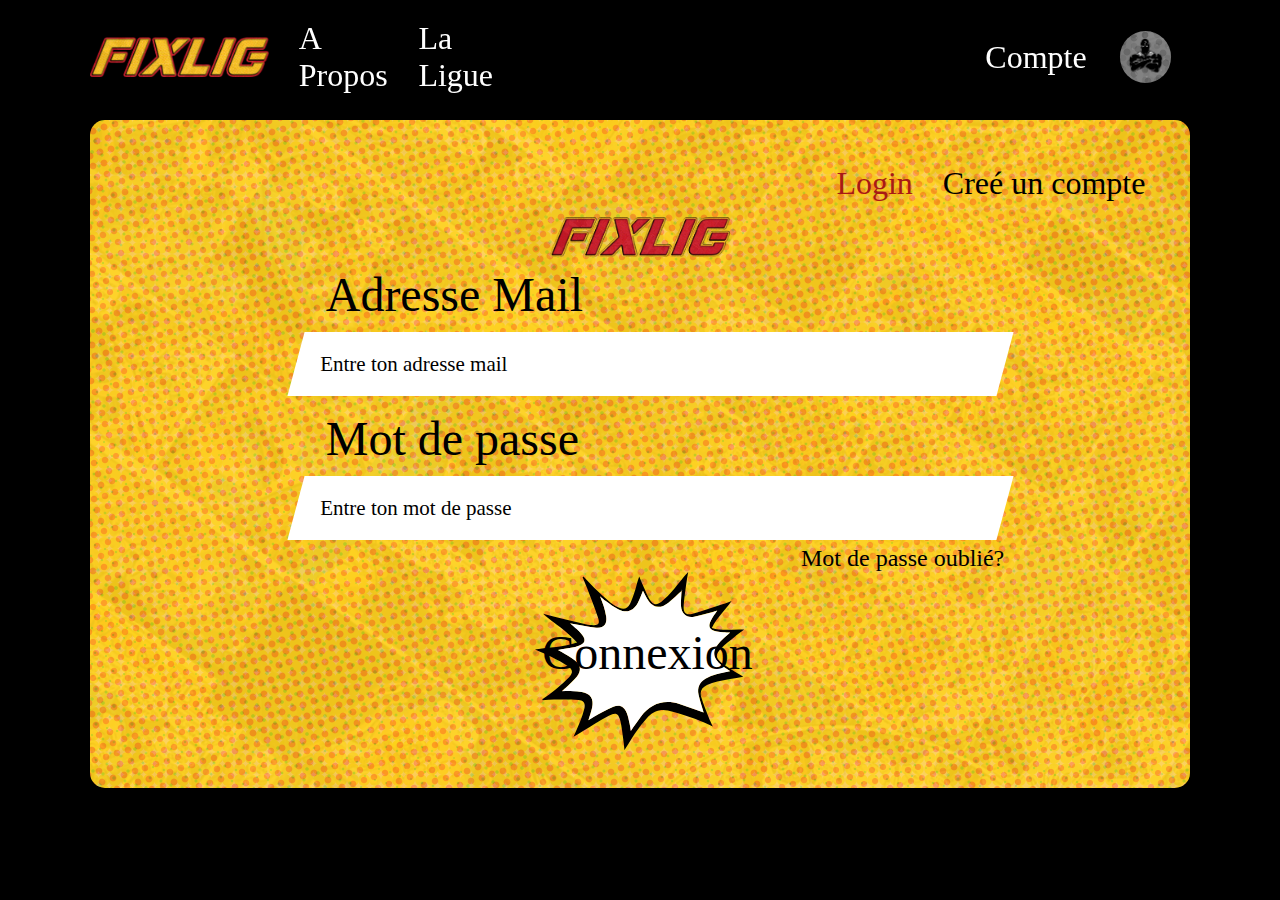
==== connexion.html @ 6ec14e94 "Accueil non logué Inscription Connexion" ====
<!DOCTYPE html>
<html lang="en">

<head>
    <meta charset="UTF-8">
    <meta http-equiv="X-UA-Compatible" content="IE=edge">
    <meta name="viewport" content="width=device-width, initial-scale=1.0">
    <link rel="stylesheet" href="./assets/css/nav.css">
    <link rel="stylesheet" href="./assets/css/main.css">
    <link rel="stylesheet" href="./assets/css/landingPage.css">
    <link rel="stylesheet" href="./assets/css/connexion.css">
    <link rel="stylesheet" href="./assets/css/footer.css">
    <link rel="shortcut icon" type="image/ico" href="./assets/img/favicon.ico" />
    <title>Connexion</title>
</head>

<body>
    <div class="navbar">
        <div class="primary">
            <a class="navButton2" href="#"><img class="logo" src="./assets/img/3.png"></a>
            <a class="whiteText navButton" href="#">A Propos</a>
            <a class="whiteText navButton" href="#">La Ligue</a>
        </div>
        <div class="compte">
            <a class="whiteText navButton" href="">Compte</a>
            <div class="navButton">
                <div class="bckgProfil">
                    <img class="logoProfil" src="./assets/img/loginLogo.png">
                </div>
            </div>
        </div>
    </div>

    <div class="connecInscription">
        <div class="btnLogin">
            <a class="loginR" href="#">Login</a>
            <a class="login" href="#">Creé un compte</a>
        </div>
        <div class="logoConnex">
            <img class="logoLogin" src="./assets/img/logoRougeJaune.png">
        </div>
        <div class="connexion">
            <div class="groupeLogin">
                <label class="labelLogin">Adresse Mail</label>
                <div class="input right">
                    <input type="text" onfocus="this.placeholder = ''" placeholder="Entre ton adresse mail" onblur="this.placeholder = 'Entre ton adresse mail'">
                </div>
            </div>
            <div class="groupeLogin">
                <label class="labelLogin">Mot de passe</label>
                <div class="input right">
                    <input type="password" onfocus="this.placeholder = ''" placeholder="Entre ton mot de passe" onblur="this.placeholder = 'Entre ton mot de passe'">
                </div>
            </div>
            <div class="mdpOubl">
                <a class="mdp" href="#">Mot de passe oublié?</a>
            </div>
        </div>
        <div class="btnConnexion">
            <div class="btnConText">
                <p>Connexion</p>
            </div>
            <a href="#">
                <svg id="bubbleConnexion" xmlns="http://www.w3.org/2000/svg" viewBox="0 0 293.53 249.82">
                    <defs>
                        <style>.cls-1{fill:#fff;}</style>
                    </defs>
                    <g id="Calque_2" data-name="Calque 2">
                    <g id="Calque_1-2" data-name="Calque 1">
                    <path d="M10.29,178.64c6.37-4.71,12.94-9.18,19.06-14.19a185.37,185.37,0,0,0,18.49-16.67c5.7-6.12,5.31-10.69-1.54-15.44-7.19-5-15.09-9-22.92-13-7.2-3.67-14.71-6.73-23.38-10.65,20.21-3.29,39.55-2.89,59.09-9.74-14-16.25-31.64-26.36-47.72-40.51L26,62.34c4.66,1.25,9.3,2.59,14,3.71Q57,70.12,74,74a28.4,28.4,0,0,0,5.46.54c9.78.25,11.82-1.62,8.81-11-4.4-13.75-10-27.14-15.1-40.64-2-5.24-4.25-10.38-6.38-15.57l1.22-1c4.86,5.12,9.54,10.42,14.61,15.32C90.25,29,98,36.32,106.08,43.22a44.18,44.18,0,0,0,12,6.91c6.75,2.73,11.84,1.14,15.17-5.38,3.13-6.15,5.27-12.87,7.34-19.5,1.91-6.15,3.15-12.5,5.67-18.93,2.12,5.07,4.14,10.19,6.4,15.2,2.6,5.75,5,11.65,8.24,17,4.57,7.61,9.55,8.77,16.5,3.17a129.87,129.87,0,0,0,17.2-17.26C201.39,16.51,207.42,8,214.92,0c-.91,5.56-2,11.1-2.69,16.68-1.36,10.38-3.07,20.75-3.64,31.18-.54,9.91,3.2,13.3,12.78,10.77,14.42-3.82,28.5-9,42.7-13.59,3.59-1.18,7.09-2.63,11.74-4.36C266.68,54,254.87,64,248.09,78.52c15,4.56,29.79,1.25,45.44,2.3-5,3.82-9.4,7-13.58,10.38-6.2,5-12.6,9.89-18.29,15.46-9,8.77-8.67,14.52,1.47,22,7.61,5.61,16,10.14,24.06,15.15,1.51.94,3,1.9,5,3.18-12.56,2.21-24.5,4.08-36.32,6.52a63.31,63.31,0,0,0-14.54,5.05c-7.34,3.53-10.37,9-8.09,16.8,3,10.16,7.21,19.95,11,29.85,1.37,3.53,3.12,6.9,5.24,11.51-9.09-3.94-16.9-7.87-25.08-10.73-12.52-4.36-25.13-8.64-38-11.72-10.32-2.47-20.2.9-27.44,8.59a206.09,206.09,0,0,0-19,24.24c-5,7.21-9,15.13-14.43,22.72-.59-5.27-1.06-10.56-1.79-15.81-1.15-8.23-2-16.55-3.85-24.62-2.58-11-6.22-13-16.32-7.68-12.2,6.41-23.78,14-35.56,21.21-4.5,2.75-8.82,5.81-13.93,8.19,3.15-7.23,6.48-14.39,9.37-21.72a134,134,0,0,0,5.76-17.49c1.81-7.52-.53-11.7-8.17-12.34-11.39-1-22.9-.62-34.35-.61-5.3,0-10.6.54-15.9.84Zm226.34,18.42c-2.38-8.22-5.4-16.66-7.2-25.36-2-9.59,1.6-17.53,10.32-22.33a72.75,72.75,0,0,1,14.75-5.88c6.11-1.79,12.43-2.87,19.35-4.41-3.06-2-5.55-3.63-8-5.31-18-12.5-19-23.58-3.26-38.7,3.37-3.23,7-6.24,11.29-10.11-4-.19-6.78-.25-9.56-.47a80.54,80.54,0,0,1-8.92-1c-11-2.06-13.34-7.1-7.84-16.94,2.27-4.07,5.1-7.83,8.17-12.5-2.44.82-4,1.43-5.53,1.84-9,2.33-17.89,5.23-27,6.75-10.73,1.8-17.44-3.8-18.28-14.6-.43-5.61.19-11.3.44-16.94.09-2.19.47-4.36.72-6.55.16.4.33.8.5,1.2C200.14,31.53,194,37.63,187.22,43,175,52.56,165,50.46,157.06,37c-2.06-3.49-3.78-7.18-5.58-10.64-2.45,5.89-4.34,11.8-7.26,17.16-6.1,11.22-15.43,14.53-26.87,9-6.65-3.22-12.56-8-18.68-12.27-2.29-1.58-4.25-3.63-7.4-6.38C93.38,39.69,95.18,44,96.51,48.4a96.24,96.24,0,0,1,3.33,14.05c1.52,10.88-3.08,16.55-14.16,15.7-10.54-.8-21-3.4-31.41-5.2l-5.09-.87c3.79,3.22,6.68,5.46,9.32,8a74.55,74.55,0,0,1,7.84,8.36c5.22,6.78,4,11.47-4,14.67a69.23,69.23,0,0,1-12,3.32c-5.64,1.13-11.35,1.88-18.11,3,2,1.1,3,1.59,4,2.18C42.82,115.64,49.89,119.19,56,124c8.27,6.53,9.26,14.45,2.73,22.76-4.78,6.08-10.94,11.08-16.52,16.52-1.21,1.17-2.57,2.18-4.52,3.82,5.66,0,10.13-.16,14.59,0a91.83,91.83,0,0,1,13.38,1.26c12.46,2.4,17.17,9.57,14.41,22-1.27,5.74-3.29,11.31-5.18,17.66,3-1.94,5.43-3.71,8-5.09,8.94-4.73,17.67-10,27-13.76,9.14-3.63,15.46-.17,19,9.07,1.77,4.62,2.69,9.57,3.8,14.42.73,3.22,1.11,6.51,1.73,10.29,5.12-7.24,9.52-13.89,14.33-20.22,13.85-18.26,31.87-24.41,53.84-17.54C214.17,188.88,225.51,193.18,236.63,197.06Z"/>
                    <path class="cls-1" d="M236.63,197.06c-11.12-3.88-22.46-8.18-34-11.79-22-6.87-40-.72-53.84,17.54-4.81,6.33-9.21,13-14.33,20.22-.62-3.78-1-7.07-1.73-10.29-1.11-4.85-2-9.8-3.8-14.42-3.53-9.24-9.85-12.7-19-9.07-9.36,3.72-18.09,9-27,13.76-2.61,1.38-5,3.15-8,5.09,1.89-6.35,3.91-11.92,5.18-17.66,2.76-12.47-2-19.64-14.41-22a91.83,91.83,0,0,0-13.38-1.26c-4.46-.21-8.93,0-14.59,0,2-1.64,3.31-2.65,4.52-3.82,5.58-5.44,11.74-10.44,16.52-16.52,6.53-8.31,5.54-16.23-2.73-22.76-6.08-4.8-13.15-8.35-19.79-12.44-1-.59-2-1.08-4-2.18,6.76-1.09,12.47-1.84,18.11-3a69.23,69.23,0,0,0,12-3.32c8-3.2,9.26-7.89,4-14.67a74.55,74.55,0,0,0-7.84-8.36c-2.64-2.51-5.53-4.75-9.32-8l5.09.87c10.46,1.8,20.87,4.4,31.41,5.2,11.08.85,15.68-4.82,14.16-15.7A96.24,96.24,0,0,0,96.51,48.4c-1.33-4.43-3.13-8.71-5.24-14.49,3.15,2.75,5.11,4.8,7.4,6.38,6.12,4.25,12,9.05,18.68,12.27,11.44,5.52,20.77,2.21,26.87-9,2.92-5.36,4.81-11.27,7.26-17.16,1.8,3.46,3.52,7.15,5.58,10.64C165,50.46,175,52.56,187.22,43c6.77-5.32,12.92-11.42,19.36-17.17-.17-.4-.34-.8-.5-1.2-.25,2.19-.63,4.36-.72,6.55-.25,5.64-.87,11.33-.44,16.94.84,10.8,7.55,16.4,18.28,14.6,9.13-1.52,18-4.42,27-6.75,1.57-.41,3.09-1,5.53-1.84-3.07,4.67-5.9,8.43-8.17,12.5-5.5,9.84-3.12,14.88,7.84,16.94a80.54,80.54,0,0,0,8.92,1c2.78.22,5.57.28,9.56.47-4.33,3.87-7.92,6.88-11.29,10.11-15.73,15.12-14.77,26.2,3.26,38.7,2.43,1.68,4.92,3.28,8,5.31-6.92,1.54-13.24,2.62-19.35,4.41a72.75,72.75,0,0,0-14.75,5.88c-8.72,4.8-12.31,12.74-10.32,22.33C231.23,180.4,234.25,188.84,236.63,197.06Z"/></g></g>
                </svg>
            </a>
        </div>
    </div>

</body>

</html>
---- assets/css/nav.css ----
/* -------------------- Nav ------------------ */

.logo {
    width: 14vw;
    height: auto;
}

.logoProfil {
    width: 100%;
    height: auto;
    margin: auto;
}

.navbar {
    display: flex;
    flex-direction: row;
    align-items: center;
    justify-content: space-between;
    position: fixed;
    top: 0;
    background-color: rgba(0, 0, 0, 0.8);
    padding: 20px 7vw;
    width: -webkit-fill-available;
    z-index: 10;
}

.compte {
    display: flex;
    align-items: center;
    flex-direction: row;
    justify-content: space-between;
    width: calc(14vw + 20px);
}

.bckgProfil {
    background-image: url("../img/bgLogoProfil.png");
    display: flex;
    justify-content: center;
    border-radius: 50px;
    width: 4vw;
    height: 4vw;
}

.navButton {
    width: 7vw;
    display: flex;
    align-items: center;
    justify-content: center;
}

.navButton2 {
    width: 14vw;
    display: flex;
    align-items: center;
    justify-content: center;
}

.primary {
    display: flex;
    align-items: center;
    flex-direction: row;
    justify-content: space-between;
    width: calc(28vw + 60px);
}

.whiteText {
    color: white;
}
---- assets/css/main.css ----
@font-face {
    font-family: 'badabb';
    src: url("./../font/badabb.ttf");
}

@import url('https://fonts.googleapis.com/css2?family=Architects+Daughter&display=swap');
body {
    background-color: black;
    margin: 0;
    padding: 0;
}

p {
    font-family: 'Architects Daughter', cursive;
    margin: 0;
    padding: 0;
}

a {
    font-family: 'badabb';
    text-decoration: none;
    font-size: 2em;
    cursor: pointer;
}


/* -------------------- Main ------------------ */

#main {
    width: auto;
    height: 80vh;
    margin: 120px 7vw 0 7vw;
    background-image: url("./../img/bg.png");
    border-radius: 15px;
    display: flex;
    flex-direction: column;
    justify-content: center;
    align-items: center;
}

#bouton-smash {
    position: relative;
    width: calc(28vw + 60px);
    height: auto;
    display: flex;
    flex-direction: column;
    justify-content: center;
    align-items: center;
    /* pointer-events: none; */
}

#bubble_cloud2 {
    width: 100%;
    height: auto;
}

.cls-2 {
    fill: #FDC324;
}

.btnTxt {
    position: absolute;
    text-align: center;
    padding: 0 0 50px 50px;
}

#btnSub {
    font-family: 'badabb';
    font-size: 5em;
}

#btnSub1 {
    font-family: 'Architects Daughter', cursive;
    font-size: 1.5em;
}
---- assets/css/connexion.css ----
.connecInscription {
    background-image: url("../img/bg2.png");
    margin: 120px 7vw 0 7vw;
    border-radius: 15px;
    padding: 30px;
}


/* --------------------------------------------------------Boutons Login / Créer un compte------------------------------------------------ */

.btnLogin {
    display: flex;
    justify-content: flex-end;
    align-items: center;
}

.login {
    color: black;
    padding: 15px;
}

.loginR {
    color: #A81916;
    padding: 15px;
}


/* --------------------------------------------------------Logo FIXLIG ROUGE------------------------------------------------ */

.logoConnex {
    display: flex;
    justify-content: center;
    align-items: center;
}

.logoLogin {
    width: 14vw;
    height: auto;
}


/* --------------------------------------------------------Form Connexion------------------------------------------------ */

.connexion {
    width: 70%;
    margin: auto;
}

.groupeLogin {
    display: flex;
    flex-direction: column;
    justify-content: left;
}

.labelLogin {
    font-family: "BADABB";
    font-size: 3em;
    padding: 10px 50px;
}

.mdpOubl {
    display: flex;
    justify-content: flex-end;
    align-items: center;
}

.mdp {
    color: black;
    font-family: 'Architects Daughter', cursive;
    font-size: 1.5em;
}

.input {
    height: 4em;
    padding: 0 10px;
    margin: 0 0 5px 20px;
    background-color: white;
    -moz-transition: all 0.2s ease-in;
    -o-transition: all 0.2s ease-in;
    -webkit-transition: all 0.2s ease-in;
    transition: all 0.2s ease-in;
}

.input input {
    width: 100%;
    height: 4em;
    border: none;
    outline: none;
    padding: 6px 0 8px 5px;
    font-size: 14px;
    color: black;
    background-color: transparent;
}

.input.right {
    -moz-transform: skew(-15deg, 0);
    -ms-transform: skew(-15deg, 0);
    -webkit-transform: skew(-15deg, 0);
    transform: skew(-15deg, 0);
}

.input.right input {
    -moz-transform: skew(15deg, 0);
    -ms-transform: skew(15deg, 0);
    -webkit-transform: skew(15deg, 0);
    transform: skew(15deg, 0);
}

::placeholder {
    padding: 10px;
    font-family: 'Architects Daughter', cursive;
    font-size: 1.5em;
    color: black;
}


/* --------------------------------------------------------Form Inscription------------------------------------------------ */

.inscription {
    width: 80%;
    margin: auto;
    display: flex;
    justify-content: space-around;
    padding: 50px 0px;
}

.partie {
    display: flex;
    flex-direction: column;
    justify-content: space-between;
    width: 100%;
}

.btnInText p {
    font-family: 'badabb';
    font-size: 2.5em;
}

.btnInText {
    position: absolute;
    text-align: center;
    padding: 5px 20px 30px 35px;
}


/* --------------------------------------------------------Bouton connexion------------------------------------------------ */

.btnConnexion {
    position: relative;
    width: calc(14vw + 30px);
    margin: auto;
    height: auto;
    display: flex;
    justify-content: center;
    align-items: center;
    pointer-events: none;
}

#bubbleConnexion {
    width: 100%;
    height: auto;
}

.btnConText {
    position: absolute;
    text-align: center;
    padding: 5px 20px 30px 35px;
}

.btnConText p {
    font-family: 'badabb';
    font-size: 3em;
}
---- assets/css/footer.css ----
#footer {
    background-image: url("../img/bg.png");
    margin-top: 53px;
    display: flex;
    flex-direction: column;
}

.hautFooter {
    display: flex;
    justify-content: space-around;
    align-items: center;
}

.partiFooter {
    display: flex;
    justify-content: center;
    align-items: center;
    flex-direction: column;
}

.liFooter {
    list-style: none;
}

.resFooter {
    list-style: none;
    text-align: right;
    margin-right: 40px;
    grid-column: 3;
}

.fab {
    font-size: 41px;
    color: white;
    margin: 0;
    padding: 0;
}

.footerLogo {
    grid-column: 2;
    width: 329px;
    height: auto;
}

.footerBottom {
    display: flex;
    justify-content: center;
}

.footerText {
    padding: 30px;
}

.barreSepa hr {
    background-color: #FDC324;
    height: 0.5em;
    border: none;
    width: 60%;
    margin: auto;
    margin-top: 2%;
}

.barreSepaPart hr {
    border: none;
    border-left: 1px solid hsla(200, 10%, 50%, 100);
    height: 20vh;
    width: 0.5em;
    background-color: #FDC324;
}
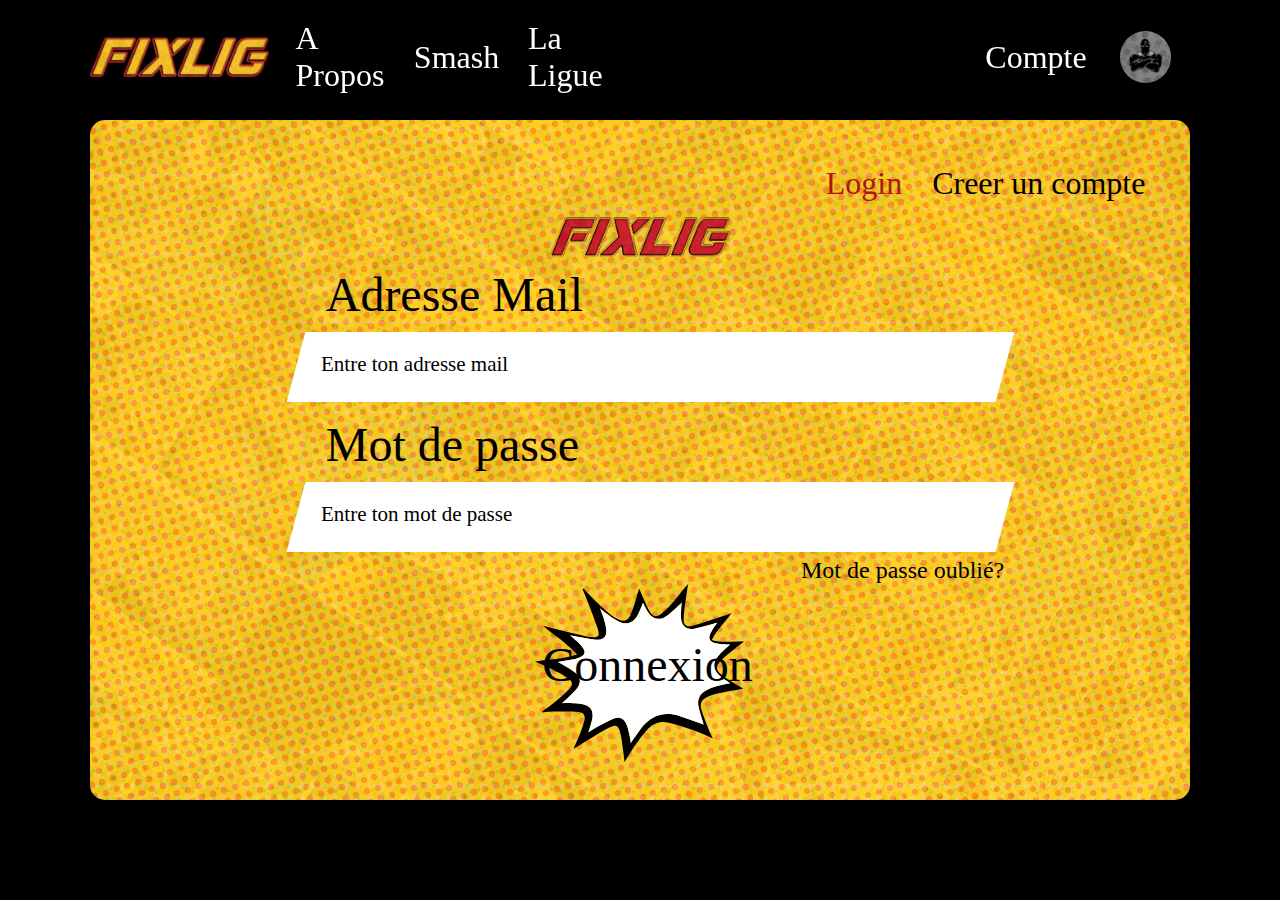
==== commit 7c7a433b: "Accueil accordion + footer + Form" ====
--- a/connexion.html
+++ b/connexion.html
@@ -8,7 +8,7 @@
     <link rel="stylesheet" href="./assets/css/nav.css">
     <link rel="stylesheet" href="./assets/css/main.css">
     <link rel="stylesheet" href="./assets/css/landingPage.css">
-    <link rel="stylesheet" href="./assets/css/connexion.css">
+    <link rel="stylesheet" href="./assets/css/formulaire.css">
     <link rel="stylesheet" href="./assets/css/footer.css">
     <link rel="shortcut icon" type="image/ico" href="./assets/img/favicon.ico" />
     <title>Connexion</title>
@@ -19,6 +19,7 @@
         <div class="primary">
             <a class="navButton2" href="#"><img class="logo" src="./assets/img/3.png"></a>
             <a class="whiteText navButton" href="#">A Propos</a>
+            <a class="whiteText navButton" href="#">Smash</a>
             <a class="whiteText navButton" href="#">La Ligue</a>
         </div>
         <div class="compte">
@@ -34,7 +35,7 @@
     <div class="connecInscription">
         <div class="btnLogin">
             <a class="loginR" href="#">Login</a>
-            <a class="login" href="#">Creé un compte</a>
+            <a class="login" href="#">Creer un compte</a>
         </div>
         <div class="logoConnex">
             <img class="logoLogin" src="./assets/img/logoRougeJaune.png">
--- a/assets/css/nav.css
+++ b/assets/css/nav.css
@@ -60,7 +60,7 @@
     align-items: center;
     flex-direction: row;
     justify-content: space-between;
-    width: calc(28vw + 60px);
+    width: calc(35vw + 80px);
 }
 
 .whiteText {
--- a/assets/css/main.css
+++ b/assets/css/main.css
@@ -14,6 +14,7 @@
     font-family: 'Architects Daughter', cursive;
     margin: 0;
     padding: 0;
+    font-size: 2em;
 }
 
 a {
@@ -21,6 +22,23 @@
     text-decoration: none;
     font-size: 2em;
     cursor: pointer;
+}
+
+h1 {
+    font-family: "BADABB";
+    margin: 0;
+}
+
+h2 {
+    font-family: "BADABB";
+    font-size: 35px;
+    letter-spacing: 6px;
+}
+
+.whiteTitle {
+    -webkit-text-stroke: 0.5px black;
+    color: white;
+    letter-spacing: 3px;
 }
 
 
--- a/assets/css/formulaire.css
+++ b/assets/css/formulaire.css
@@ -0,0 +1,218 @@
+.connecInscription {
+    background-image: url("../img/bg2.png");
+    margin: 120px 7vw 0 7vw;
+    border-radius: 15px;
+    padding: 30px;
+}
+
+
+/* --------------------------------------------------------Boutons Login / Créer un compte------------------------------------------------ */
+
+.btnLogin {
+    display: flex;
+    justify-content: flex-end;
+    align-items: center;
+}
+
+.login {
+    color: black;
+    padding: 15px;
+}
+
+.loginR {
+    color: #A81916;
+    padding: 15px;
+}
+
+
+/* --------------------------------------------------------Logo FIXLIG ROUGE------------------------------------------------ */
+
+.logoConnex {
+    display: flex;
+    justify-content: center;
+    align-items: center;
+}
+
+.logoLogin {
+    width: 14vw;
+    height: auto;
+}
+
+
+/* --------------------------------------------------------Form Connexion------------------------------------------------ */
+
+.connexion {
+    width: 70%;
+    margin: auto;
+}
+
+.groupeLogin {
+    display: flex;
+    flex-direction: column;
+    justify-content: left;
+}
+
+.labelLogin {
+    font-family: "BADABB";
+    font-size: 3em;
+    padding: 10px 50px;
+}
+
+.mdpOubl {
+    display: flex;
+    justify-content: flex-end;
+    align-items: center;
+}
+
+.mdp {
+    color: black;
+    font-family: 'Architects Daughter', cursive;
+    font-size: 1.5em;
+}
+
+.input {
+    padding: 0 30px 0 10px;
+    margin: 0 0 5px 20px;
+    background-color: white;
+    -moz-transition: all 0.2s ease-in;
+    -o-transition: all 0.2s ease-in;
+    -webkit-transition: all 0.2s ease-in;
+    transition: all 0.2s ease-in;
+}
+
+.input input {
+    width: 100%;
+    height: 4em;
+    border: none;
+    outline: none;
+    padding: 6px 0 8px 5px;
+    font-size: 14px;
+    color: black;
+    background-color: transparent;
+}
+
+.input.right {
+    -moz-transform: skew(-15deg, 0);
+    -ms-transform: skew(-15deg, 0);
+    -webkit-transform: skew(-15deg, 0);
+    transform: skew(-15deg, 0);
+}
+
+.input.right input {
+    -moz-transform: skew(15deg, 0);
+    -ms-transform: skew(15deg, 0);
+    -webkit-transform: skew(15deg, 0);
+    transform: skew(15deg, 0);
+}
+
+::placeholder {
+    padding: 10px;
+    font-family: 'Architects Daughter', cursive;
+    font-size: 1.5em;
+    color: black;
+}
+
+
+/* --------------------------------------------------------Form Inscription------------------------------------------------ */
+
+.inscription {
+    width: 80%;
+    margin: auto;
+    display: flex;
+    justify-content: space-around;
+    padding: 50px 0px;
+}
+
+.partieColumn {
+    display: flex;
+    flex-direction: column;
+    justify-content: space-between;
+    width: 100%;
+}
+
+.btnInText p {
+    font-family: 'badabb';
+    font-size: 2.5em;
+}
+
+.btnInText {
+    position: absolute;
+    text-align: center;
+    padding: 5px 20px 30px 35px;
+}
+
+
+/* --------------------------------------------------------Form Smash------------------------------------------------ */
+
+.formulaireSmash {
+    background-image: url("../img/bg3.png");
+    margin: 120px 7vw 0 7vw;
+    border-radius: 15px;
+    padding: 30px;
+}
+
+.titleSmash {
+    font-family: 'badabb';
+    font-size: 3.5em;
+    text-align: center;
+}
+
+.partieRow {
+    display: flex;
+    justify-content: space-between;
+    margin: auto;
+    width: 80%;
+}
+
+#desc {
+    width: 60%;
+}
+
+.input textarea {
+    width: 100%;
+    height: 150px;
+    border: none;
+    outline: none;
+    padding: 6px 0 8px 5px;
+    margin: 0px 10px;
+    font-size: 14px;
+    color: black;
+    background-color: transparent;
+}
+
+.input.right textarea {
+    -moz-transform: skew(15deg, 0);
+    -ms-transform: skew(15deg, 0);
+    -webkit-transform: skew(15deg, 0);
+    transform: skew(15deg, 0);
+}
+
+
+/* --------------------------------------------------------Bouton connexion------------------------------------------------ */
+
+.btnConnexion {
+    position: relative;
+    width: calc(14vw + 30px);
+    margin: auto;
+    height: auto;
+    display: flex;
+    justify-content: center;
+    align-items: center;
+    pointer-events: none;
+}
+
+#bubbleConnexion {
+    width: 100%;
+    height: auto;
+}
+
+.btnConText {
+    position: absolute;
+    text-align: center;
+    padding: 5px 20px 30px 35px;
+}
+
+.btnConText p {
+    font-family: 'badabb';
+    font-size: 3em;
+}--- a/assets/css/footer.css
+++ b/assets/css/footer.css
@@ -1,6 +1,7 @@
 #footer {
     background-image: url("../img/bg.png");
     margin-top: 53px;
+    padding: 10px 30px;
     display: flex;
     flex-direction: column;
 }
@@ -13,6 +14,7 @@
 
 .partiFooter {
     display: flex;
+    flex: 1;
     justify-content: center;
     align-items: center;
     flex-direction: column;
@@ -22,23 +24,22 @@
     list-style: none;
 }
 
-.resFooter {
-    list-style: none;
-    text-align: right;
-    margin-right: 40px;
-    grid-column: 3;
+.fab {
+    font-size: 3em;
+    color: white;
+    margin: 0;
+    padding: 5px;
 }
 
-.fab {
-    font-size: 41px;
-    color: white;
-    margin: 0;
-    padding: 0;
+.logoFooter {
+    flex: 2;
+    display: flex;
+    justify-content: center;
+    align-items: center;
 }
 
 .footerLogo {
-    grid-column: 2;
-    width: 329px;
+    width: 20vw;
     height: auto;
 }
 
@@ -53,17 +54,37 @@
 
 .barreSepa hr {
     background-color: #FDC324;
-    height: 0.5em;
+    height: 0.4em;
     border: none;
     width: 60%;
     margin: auto;
     margin-top: 2%;
 }
 
+.lienFooter {
+    display: flex;
+    justify-content: space-between;
+    align-items: center;
+}
+
 .barreSepaPart hr {
     border: none;
     border-left: 1px solid hsla(200, 10%, 50%, 100);
     height: 20vh;
-    width: 0.5em;
+    width: 0.4em;
     background-color: #FDC324;
+}
+
+.titreFooter {
+    font-size: 3em;
+}
+
+.vide {
+    flex: 2;
+}
+
+.footerTitle {
+    flex: 1;
+    display: flex;
+    justify-content: center;
 }